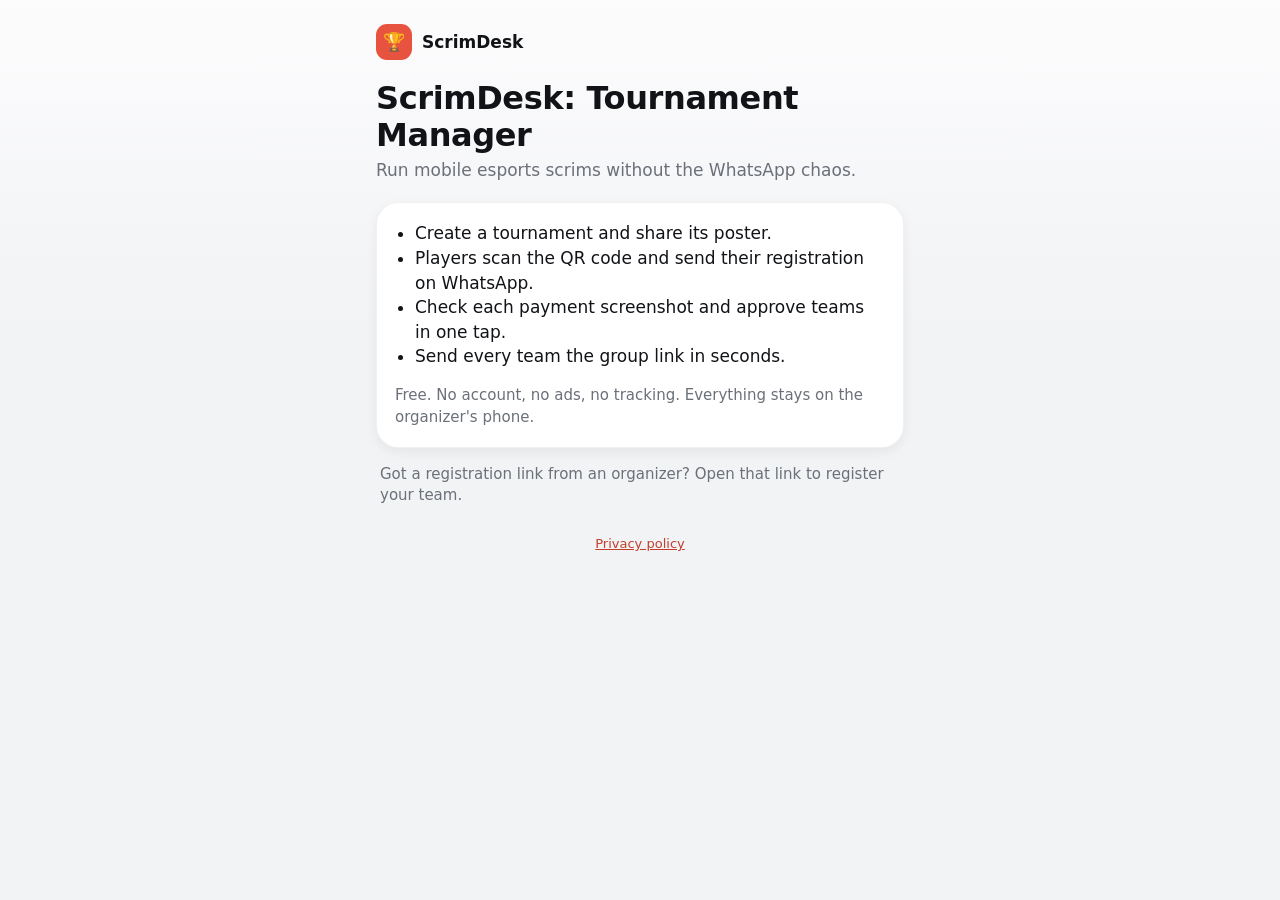
==== index.html @ f74e65cb "Add registrations, import, group link, poster, profile and player web form Android and iOS (shared K" ====
<!doctype html>
<html lang="en">
<head>
  <meta charset="utf-8">
  <meta name="viewport" content="width=device-width, initial-scale=1, viewport-fit=cover">
  <meta name="color-scheme" content="light dark">
  <title>ScrimDesk: Tournament Manager</title>
  <meta name="description" content="Run mobile esports scrims on WhatsApp: posters, registrations, payment checks and group links. Free, offline and private.">
  <link rel="stylesheet" href="style.css">
  <script>
    // A registration link opened without the /r path still reaches the form.
    if (/[?#&]d=/.test(location.search + location.hash)) location.replace('r' + location.search + location.hash);
  </script>
</head>
<body>
<main>
  <div class="brand" aria-hidden="true"><span class="brand-icon">🏆</span>ScrimDesk</div>
  <h1>ScrimDesk: Tournament Manager</h1>
  <p class="muted">Run mobile esports scrims without the WhatsApp chaos.</p>

  <section class="card" style="margin-top:20px">
    <ul class="steps" style="padding-left:20px;margin:0">
      <li>Create a tournament and share its poster.</li>
      <li>Players scan the QR code and send their registration on WhatsApp.</li>
      <li>Check each payment screenshot and approve teams in one tap.</li>
      <li>Send every team the group link in seconds.</li>
    </ul>
    <p class="muted small" style="margin-top:16px">Free. No account, no ads, no tracking. Everything stays on the organizer's phone.</p>
  </section>

  <p class="note">Got a registration link from an organizer? Open that link to register your team.</p>

  <footer><p><a href="privacy.html">Privacy policy</a></p></footer>
</main>
</body>
</html>
---- style.css ----
/* ScrimDesk player pages. Same tokens as the apps: coral only for highlights, ink for the main action. */
:root {
  --bg: #f2f3f5;
  --bg-top: #fcfcfd;
  --card: #fff;
  --card-border: rgba(17, 19, 23, .06);
  --text: #111317;
  --text-2: #6b7079;
  --fill: #f1f2f4;
  --input-border: rgba(17, 19, 23, .12);
  --ink: #111317;
  --on-ink: #fff;
  --coral: #e8533f;
  --coral-text: #c23f2c;
  --coral-tint: rgba(232, 83, 63, .12);
  --success: #1b7f46;
  --success-tint: rgba(27, 127, 70, .12);
  --shadow: 0 4px 12px rgba(17, 19, 23, .06);
  --r-card: 22px;
  --r-field: 14px;
  --r-chip: 10px;
}

@media (prefers-color-scheme: dark) {
  :root {
    --bg: #0f1013;
    --bg-top: #16181c;
    --card: #1a1c21;
    --card-border: rgba(255, 255, 255, .07);
    --text: #f2f3f5;
    --text-2: #9ba1aa;
    --fill: #24272d;
    --input-border: rgba(255, 255, 255, .14);
    --ink: #f2f3f5;
    --on-ink: #111317;
    --coral-text: #ff7a66;
    --coral-tint: rgba(232, 83, 63, .18);
    --success: #3dbe74;
    --success-tint: rgba(61, 190, 116, .18);
    --shadow: none;
  }
}

* { box-sizing: border-box; }

html { -webkit-text-size-adjust: 100%; }

body {
  margin: 0;
  min-height: 100vh;
  background: var(--bg) linear-gradient(var(--bg-top), var(--bg)) no-repeat;
  background-size: 100% 320px;
  color: var(--text);
  font: 17px/1.45 system-ui, -apple-system, "Segoe UI", Roboto, sans-serif;
  font-variant-numeric: tabular-nums;
}

main {
  max-width: 560px;
  margin: 0 auto;
  padding: 24px 16px 40px;
}

h1 { font-size: 32px; line-height: 1.15; letter-spacing: -.012em; margin: 0 0 4px; }
h2 { font-size: 22px; line-height: 1.25; margin: 0; }
h3 { font-size: 17px; margin: 20px 0 4px; }
p { margin: 0; }

.muted { color: var(--text-2); }
.small { font-size: 15px; }
.tiny { font-size: 13px; }
.stack > * + * { margin-top: 16px; }

.brand { display: flex; align-items: center; gap: 10px; margin-bottom: 20px; font-weight: 600; }
.brand-icon {
  width: 36px; height: 36px; border-radius: 11px; background: var(--coral); color: #fff;
  display: grid; place-items: center; font-size: 18px;
}

.card {
  background: var(--card);
  border: 1px solid var(--card-border);
  border-radius: var(--r-card);
  box-shadow: var(--shadow);
  padding: 18px;
}

.pill {
  display: inline-block; padding: 4px 12px; border-radius: 999px;
  background: var(--coral-tint); color: var(--coral-text); font-weight: 600; font-size: 15px;
}

.facts { display: grid; grid-template-columns: 1.4fr 1fr .8fr; gap: 8px; margin-top: 16px; }
.fact { background: var(--fill); border-radius: var(--r-chip); padding: 10px; min-width: 0; }
.fact b { display: block; font-size: 17px; white-space: nowrap; }
.fact span { font-size: 13px; color: var(--text-2); }

.note { margin: 16px 4px; font-size: 15px; color: var(--text-2); }

label, .label { display: block; font-size: 15px; font-weight: 500; color: var(--text-2); margin: 0 0 8px 2px; }
.req { color: var(--coral); }
.field + .field { margin-top: 18px; }

input[type=text], input[type=tel] {
  width: 100%; min-height: 52px; padding: 0 16px;
  border: 1px solid var(--input-border); border-radius: var(--r-field);
  background: var(--card); color: var(--text); font: inherit;
}
input:focus { outline: none; border: 1.5px solid var(--ink); }
input[aria-invalid=true] { border: 1.5px solid var(--coral); }

.prefixed {
  display: flex; align-items: center; min-height: 52px; padding-left: 16px;
  border: 1px solid var(--input-border); border-radius: var(--r-field); background: var(--card);
}
.prefixed:focus-within { border: 1.5px solid var(--ink); }
.prefixed.invalid { border: 1.5px solid var(--coral); }
.prefixed span { color: var(--text-2); padding-right: 12px; border-right: 1px solid var(--input-border); }
.prefixed input { border: 0; min-height: 50px; }
.prefixed input:focus { border: 0; }

.uids { display: grid; grid-template-columns: 1fr 1fr; gap: 10px; }

.error { color: var(--coral-text); font-size: 13px; margin: 6px 0 0 4px; }
.error:empty { display: none; }

.pay { display: flex; align-items: center; gap: 12px; }
.pay div { flex: 1; min-width: 0; }
.pay b { display: block; font-size: 20px; overflow-wrap: anywhere; }

.drop {
  display: flex; flex-direction: column; align-items: center; justify-content: center; gap: 4px;
  min-height: 150px; padding: 16px; border: 1.5px dashed var(--input-border); border-radius: 18px;
  text-align: center; cursor: pointer;
}
.drop.invalid { border-color: var(--coral); }
.drop:focus-within { border-color: var(--ink); }
.drop input { position: absolute; width: 1px; height: 1px; opacity: 0; }
.drop img { max-width: 100%; max-height: 260px; border-radius: 12px; }

button, .button {
  display: inline-flex; align-items: center; justify-content: center; gap: 8px;
  min-height: 52px; padding: 0 24px; border-radius: 999px; border: 0;
  font: 600 17px/1 system-ui, -apple-system, "Segoe UI", Roboto, sans-serif; cursor: pointer; text-decoration: none;
}
.primary { width: 100%; background: var(--ink); color: var(--on-ink); box-shadow: 0 4px 12px rgba(17, 19, 23, .12); }
.secondary { background: var(--card); color: var(--text); border: 1px solid var(--input-border); }
.small-button { min-height: 44px; padding: 0 16px; font-size: 15px; }
button:disabled { opacity: .5; cursor: default; }
button:focus-visible, .button:focus-visible, a:focus-visible { outline: 2px solid var(--coral); outline-offset: 2px; }

.check {
  width: 64px; height: 64px; border-radius: 50%; margin: 8px auto 16px;
  display: grid; place-items: center; background: var(--success-tint); color: var(--success); font-size: 30px;
}
.center { text-align: center; }

ol.steps { padding-left: 20px; margin: 12px 0 0; }
ol.steps li + li { margin-top: 6px; }

footer { margin-top: 28px; text-align: center; font-size: 13px; color: var(--text-2); }
footer a, a { color: var(--coral-text); }

[hidden] { display: none !important; }

@media (prefers-reduced-motion: no-preference) {
  .primary:active { transform: scale(.98); }
}
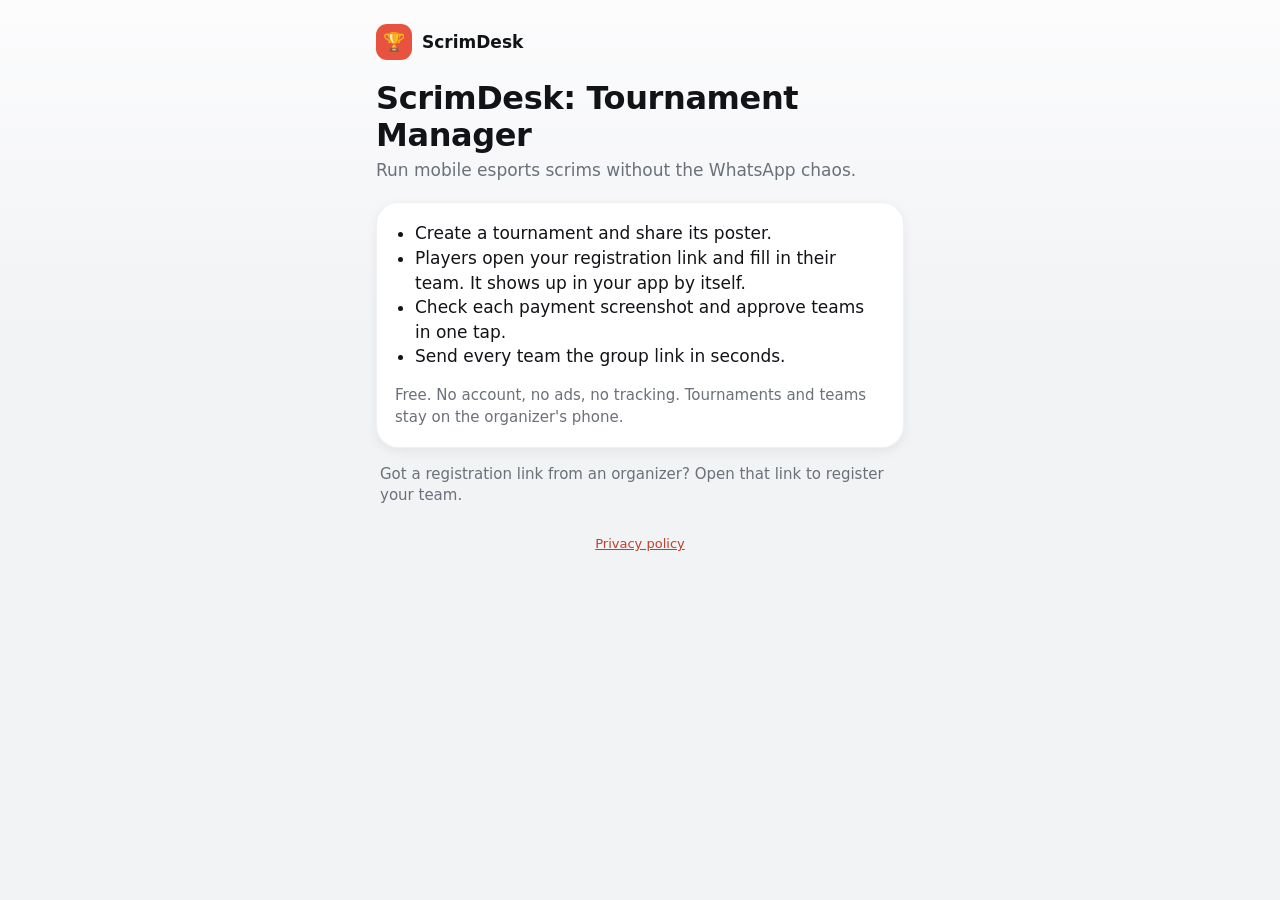
==== commit 91bb8e58: "Replace WhatsApp import with online registrations via Firebase - Web form saves registrations to Clo" ====
--- a/index.html
+++ b/index.html
@@ -5,8 +5,8 @@
   <meta name="viewport" content="width=device-width, initial-scale=1, viewport-fit=cover">
   <meta name="color-scheme" content="light dark">
   <title>ScrimDesk: Tournament Manager</title>
-  <meta name="description" content="Run mobile esports scrims on WhatsApp: posters, registrations, payment checks and group links. Free, offline and private.">
-  <link rel="stylesheet" href="style.css">
+  <meta name="description" content="Run mobile esports scrims: posters, online registrations, payment checks and WhatsApp group links. Free and private.">
+  <link rel="stylesheet" href="style.css?v=2">
   <script>
     // A registration link opened without the /r path still reaches the form.
     if (/[?#&]d=/.test(location.search + location.hash)) location.replace('r' + location.search + location.hash);
@@ -21,11 +21,11 @@
   <section class="card" style="margin-top:20px">
     <ul class="steps" style="padding-left:20px;margin:0">
       <li>Create a tournament and share its poster.</li>
-      <li>Players scan the QR code and send their registration on WhatsApp.</li>
+      <li>Players open your registration link and fill in their team. It shows up in your app by itself.</li>
       <li>Check each payment screenshot and approve teams in one tap.</li>
       <li>Send every team the group link in seconds.</li>
     </ul>
-    <p class="muted small" style="margin-top:16px">Free. No account, no ads, no tracking. Everything stays on the organizer's phone.</p>
+    <p class="muted small" style="margin-top:16px">Free. No account, no ads, no tracking. Tournaments and teams stay on the organizer's phone.</p>
   </section>
 
   <p class="note">Got a registration link from an organizer? Open that link to register your team.</p>
--- a/style.css
+++ b/style.css
@@ -64,6 +64,7 @@
 h1 { font-size: 32px; line-height: 1.15; letter-spacing: -.012em; margin: 0 0 4px; }
 h2 { font-size: 22px; line-height: 1.25; margin: 0; }
 h3 { font-size: 17px; margin: 20px 0 4px; }
+#pay-info[hidden] + h3 { margin-top: 0; }
 p { margin: 0; }
 
 .muted { color: var(--text-2); }
@@ -90,8 +91,9 @@
   background: var(--coral-tint); color: var(--coral-text); font-weight: 600; font-size: 15px;
 }
 
-.facts { display: grid; grid-template-columns: 1.4fr 1fr .8fr; gap: 8px; margin-top: 16px; }
-.fact { background: var(--fill); border-radius: var(--r-chip); padding: 10px; min-width: 0; }
+.facts { display: flex; gap: 8px; margin-top: 16px; }
+.fact { flex: 1 1 0; background: var(--fill); border-radius: var(--r-chip); padding: 10px; min-width: 0; }
+#prize-fact { flex-grow: 1.4; }
 .fact b { display: block; font-size: 17px; white-space: nowrap; }
 .fact span { font-size: 13px; color: var(--text-2); }
 
@@ -119,7 +121,22 @@
 .prefixed input { border: 0; min-height: 50px; }
 .prefixed input:focus { border: 0; }
 
-.uids { display: grid; grid-template-columns: 1fr 1fr; gap: 10px; }
+.card-title { font-size: 17px; margin: 0 0 14px 2px; }
+.optional { font-weight: 400; font-size: 13px; color: var(--text-2); }
+.hint { font-size: 13px; color: var(--text-2); margin: 6px 0 0 4px; }
+
+.players { display: grid; gap: 10px; }
+.player { display: grid; grid-template-columns: 1.2fr 1fr; gap: 10px; }
+
+.logo-row { display: flex; align-items: center; gap: 12px; }
+.logo-row .muted { flex: 1; min-width: 0; }
+.logo-tile {
+  position: relative; flex: none; width: 64px; height: 64px; margin: 0; border-radius: 16px; overflow: hidden;
+  display: grid; place-items: center; background: var(--fill); color: var(--text); font-size: 28px; cursor: pointer;
+}
+.logo-tile:focus-within { outline: 2px solid var(--coral); outline-offset: 2px; }
+.logo-tile input { position: absolute; width: 1px; height: 1px; opacity: 0; }
+.logo-tile img { width: 100%; height: 100%; object-fit: cover; }
 
 .error { color: var(--coral-text); font-size: 13px; margin: 6px 0 0 4px; }
 .error:empty { display: none; }
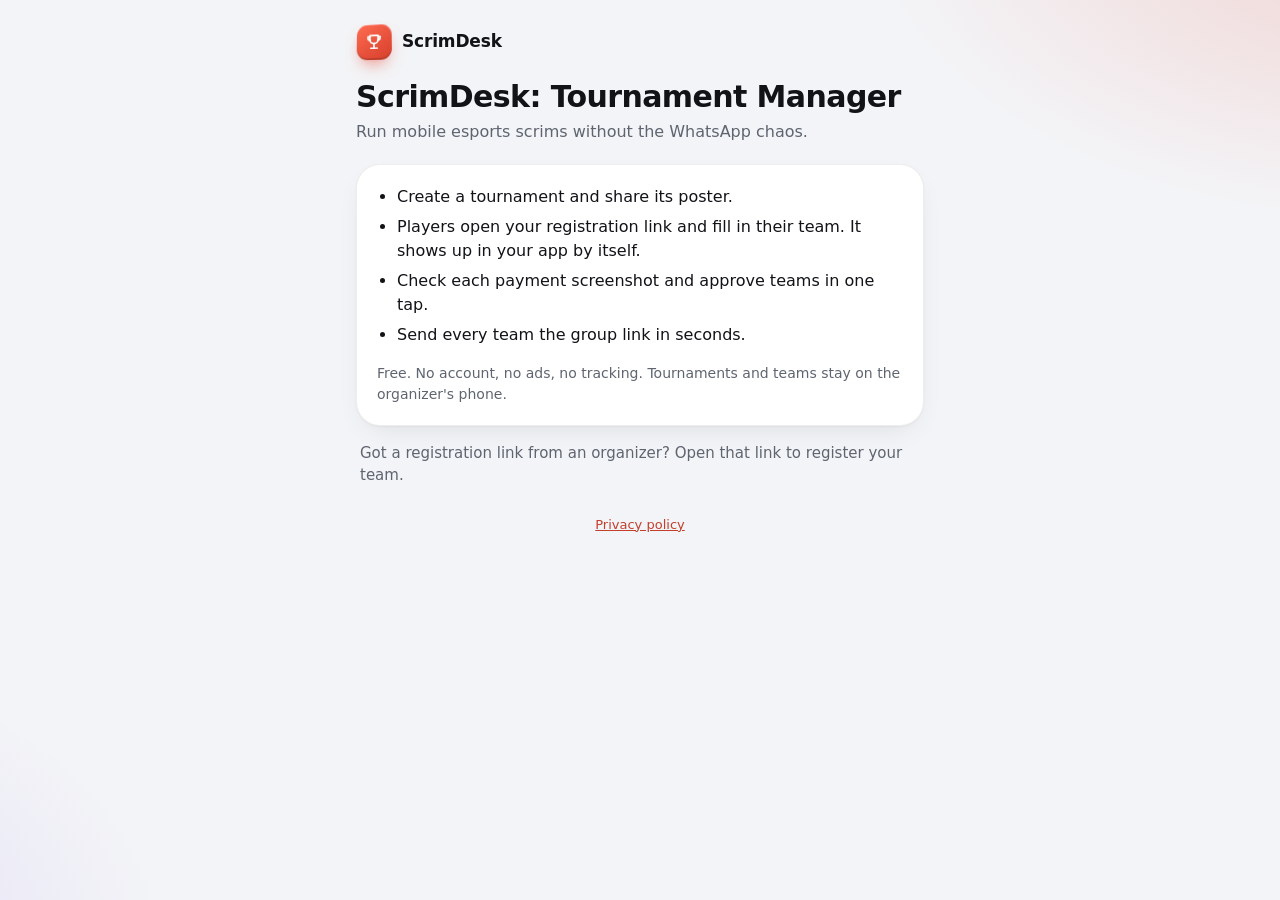
==== commit ab7df9d6: "Redesign the web form and share short registration links Web form: 3D tournament ticket that tilts w" ====
--- a/index.html
+++ b/index.html
@@ -6,15 +6,15 @@
   <meta name="color-scheme" content="light dark">
   <title>ScrimDesk: Tournament Manager</title>
   <meta name="description" content="Run mobile esports scrims: posters, online registrations, payment checks and WhatsApp group links. Free and private.">
-  <link rel="stylesheet" href="style.css?v=2">
+  <link rel="stylesheet" href="style.css?v=4">
   <script>
     // A registration link opened without the /r path still reaches the form.
-    if (/[?#&]d=/.test(location.search + location.hash)) location.replace('r' + location.search + location.hash);
+    if (/[?#&][dt]=/.test(location.search + location.hash)) location.replace('r' + location.search + location.hash);
   </script>
 </head>
 <body>
 <main>
-  <div class="brand" aria-hidden="true"><span class="brand-icon">🏆</span>ScrimDesk</div>
+  <div class="brand" aria-hidden="true"><span class="brand-icon"><svg viewBox="0 0 24 24" width="20" height="20" fill="none" stroke="currentColor" stroke-width="2" stroke-linecap="round" stroke-linejoin="round"><path d="M7 4h10v5a5 5 0 0 1-10 0z"/><path d="M7 5.5H4.5V7a3 3 0 0 0 3 3M17 5.5h2.5V7a3 3 0 0 1-3 3M12 14v5M8 19.5h8"/></svg></span>ScrimDesk</div>
   <h1>ScrimDesk: Tournament Manager</h1>
   <p class="muted">Run mobile esports scrims without the WhatsApp chaos.</p>
 
--- a/style.css
+++ b/style.css
@@ -1,43 +1,60 @@
-/* ScrimDesk player pages. Same tokens as the apps: coral only for highlights, ink for the main action. */
+/* ScrimDesk player pages. Same palette as the apps (coral highlights, ink text), with depth and motion.
+   Motion only moves transform and opacity, and it switches off with prefers-reduced-motion. */
 :root {
-  --bg: #f2f3f5;
-  --bg-top: #fcfcfd;
+  --bg: #f3f4f7;
   --card: #fff;
-  --card-border: rgba(17, 19, 23, .06);
+  --card-border: rgba(17, 19, 23, .07);
   --text: #111317;
-  --text-2: #6b7079;
-  --fill: #f1f2f4;
-  --input-border: rgba(17, 19, 23, .12);
+  --text-2: #5f6570;
+  --fill: #f0f1f4;
+  --field: #f5f6f8;
+  --input-border: rgba(17, 19, 23, .14);
   --ink: #111317;
   --on-ink: #fff;
   --coral: #e8533f;
+  --coral-2: #ff8a3d;
+  --violet: #7b61ff;
   --coral-text: #c23f2c;
   --coral-tint: rgba(232, 83, 63, .12);
   --success: #1b7f46;
   --success-tint: rgba(27, 127, 70, .12);
-  --shadow: 0 4px 12px rgba(17, 19, 23, .06);
-  --r-card: 22px;
+  --shadow-1: 0 1px 2px rgba(17, 19, 23, .04), 0 10px 30px -12px rgba(17, 19, 23, .12);
+  --shadow-2: 0 2px 6px rgba(17, 19, 23, .06), 0 30px 60px -20px rgba(17, 19, 23, .28);
+  --glass: rgba(255, 255, 255, .78);
+  --grid-line: rgba(17, 19, 23, .08);
+  --shape-edge: rgba(232, 83, 63, .5);
+  --shape-face: rgba(232, 83, 63, .08);
+  --blob-a: rgba(232, 83, 63, .22);
+  --blob-b: rgba(123, 97, 255, .16);
+  --r-card: 24px;
   --r-field: 14px;
-  --r-chip: 10px;
+  --ease: cubic-bezier(.2, .8, .2, 1);
 }
 
 @media (prefers-color-scheme: dark) {
   :root {
-    --bg: #0f1013;
-    --bg-top: #16181c;
-    --card: #1a1c21;
+    --bg: #0b0c10;
+    --card: #15171d;
     --card-border: rgba(255, 255, 255, .07);
     --text: #f2f3f5;
-    --text-2: #9ba1aa;
-    --fill: #24272d;
-    --input-border: rgba(255, 255, 255, .14);
+    --text-2: #9aa0aa;
+    --fill: #1f2229;
+    --field: #1a1d23;
+    --input-border: rgba(255, 255, 255, .16);
     --ink: #f2f3f5;
     --on-ink: #111317;
     --coral-text: #ff7a66;
     --coral-tint: rgba(232, 83, 63, .18);
     --success: #3dbe74;
-    --success-tint: rgba(61, 190, 116, .18);
-    --shadow: none;
+    --success-tint: rgba(61, 190, 116, .16);
+    --shadow-1: 0 1px 0 rgba(255, 255, 255, .03) inset, 0 16px 36px -16px rgba(0, 0, 0, .7);
+    --shadow-2: 0 30px 60px -20px rgba(0, 0, 0, .8);
+    --glass: rgba(21, 23, 29, .78);
+    --grid-line: rgba(255, 255, 255, .07);
+    --shape-edge: rgba(255, 122, 102, .55);
+    --shape-face: rgba(232, 83, 63, .1);
+    --blob-a: rgba(232, 83, 63, .26);
+    --blob-b: rgba(123, 97, 255, .22);
   }
 }
 
@@ -48,138 +65,526 @@
 body {
   margin: 0;
   min-height: 100vh;
-  background: var(--bg) linear-gradient(var(--bg-top), var(--bg)) no-repeat;
-  background-size: 100% 320px;
+  background:
+    radial-gradient(900px 520px at 110% -10%, var(--blob-a), transparent 60%),
+    radial-gradient(700px 480px at -20% 105%, var(--blob-b), transparent 60%),
+    var(--bg);
+  background-attachment: fixed;
   color: var(--text);
-  font: 17px/1.45 system-ui, -apple-system, "Segoe UI", Roboto, sans-serif;
+  font: 16px/1.5 system-ui, -apple-system, "Segoe UI", Roboto, sans-serif;
   font-variant-numeric: tabular-nums;
+  -webkit-tap-highlight-color: transparent;
+  overflow-x: hidden;
+  overflow-x: clip;
 }
 
 main {
-  max-width: 560px;
+  position: relative;
+  max-width: 600px;
   margin: 0 auto;
-  padding: 24px 16px 40px;
-}
-
-h1 { font-size: 32px; line-height: 1.15; letter-spacing: -.012em; margin: 0 0 4px; }
-h2 { font-size: 22px; line-height: 1.25; margin: 0; }
+  padding: 8px 16px calc(40px + env(safe-area-inset-bottom));
+}
+
+h1 { font-size: 30px; line-height: 1.12; letter-spacing: -.02em; margin: 0 0 6px; }
+h2 { font-size: 20px; line-height: 1.25; letter-spacing: -.01em; margin: 0; }
 h3 { font-size: 17px; margin: 20px 0 4px; }
-#pay-info[hidden] + h3 { margin-top: 0; }
 p { margin: 0; }
+a { color: var(--coral-text); }
 
 .muted { color: var(--text-2); }
-.small { font-size: 15px; }
-.tiny { font-size: 13px; }
-.stack > * + * { margin-top: 16px; }
-
-.brand { display: flex; align-items: center; gap: 10px; margin-bottom: 20px; font-weight: 600; }
+.small { font-size: 14px; }
+.note { margin: 16px 4px; font-size: 15px; color: var(--text-2); }
+[hidden] { display: none !important; }
+
+/* ---- Background scene ---- */
+
+.scene { position: fixed; inset: 0; z-index: -1; overflow: hidden; pointer-events: none; }
+.blob { position: absolute; width: 70vmax; height: 70vmax; border-radius: 50%; }
+.blob-a { top: -38vmax; right: -30vmax; background: radial-gradient(closest-side, var(--blob-a), transparent); }
+.blob-b { bottom: -40vmax; left: -34vmax; background: radial-gradient(closest-side, var(--blob-b), transparent); }
+
+.floor { position: absolute; left: -50%; right: -50%; bottom: -6vh; height: 55vh; perspective: 420px; }
+.grid {
+  position: absolute; inset: 0;
+  background-image: linear-gradient(var(--grid-line) 1px, transparent 1px), linear-gradient(90deg, var(--grid-line) 1px, transparent 1px);
+  background-size: 52px 52px;
+  transform: rotateX(68deg);
+  transform-origin: 50% 100%;
+  -webkit-mask-image: linear-gradient(to top, #000 0%, transparent 85%);
+  mask-image: linear-gradient(to top, #000 0%, transparent 85%);
+}
+
+.float { position: absolute; perspective: 700px; will-change: transform; }
+.float-1 { top: 64px; right: 7vw; }
+.float-2 { top: 52vh; left: 3vw; }
+.float-3 { top: 26vh; right: -56px; }
+
+.cube { --s: 58px; position: relative; width: var(--s); height: var(--s); transform-style: preserve-3d; transform: rotateX(-24deg) rotateY(32deg); }
+.cube-small { --s: 34px; }
+.cube i {
+  position: absolute; inset: 0; border-radius: 10px;
+  border: 1.5px solid var(--shape-edge);
+  background: linear-gradient(140deg, var(--shape-face), transparent);
+}
+.cube-small i { border-radius: 7px; }
+.cube i:nth-child(1) { transform: translateZ(calc(var(--s) / 2)); }
+.cube i:nth-child(2) { transform: rotateY(180deg) translateZ(calc(var(--s) / 2)); }
+.cube i:nth-child(3) { transform: rotateY(90deg) translateZ(calc(var(--s) / 2)); }
+.cube i:nth-child(4) { transform: rotateY(-90deg) translateZ(calc(var(--s) / 2)); }
+.cube i:nth-child(5) { transform: rotateX(90deg) translateZ(calc(var(--s) / 2)); }
+.cube i:nth-child(6) { transform: rotateX(-90deg) translateZ(calc(var(--s) / 2)); }
+
+.ring {
+  width: 150px; height: 150px; border-radius: 50%;
+  border: 2px solid rgba(123, 97, 255, .4);
+  box-shadow: inset 0 0 0 12px rgba(123, 97, 255, .06), 0 0 30px rgba(123, 97, 255, .12);
+  transform: rotateX(64deg) rotateY(12deg);
+}
+
+/* ---- Top bar ---- */
+
+.topbar {
+  max-width: 600px; margin: 0 auto;
+  padding: calc(14px + env(safe-area-inset-top)) 16px 10px;
+  display: flex; align-items: center; justify-content: space-between; gap: 12px;
+}
+.brand { display: flex; align-items: center; gap: 10px; font-weight: 700; font-size: 17px; letter-spacing: -.01em; }
+main > .brand { margin: 16px 0 20px; }
 .brand-icon {
-  width: 36px; height: 36px; border-radius: 11px; background: var(--coral); color: #fff;
-  display: grid; place-items: center; font-size: 18px;
-}
+  width: 36px; height: 36px; border-radius: 11px; flex: none;
+  display: grid; place-items: center; color: #fff; font-size: 18px;
+  background: linear-gradient(145deg, #ff6b52, #d63f2b);
+  box-shadow: inset 0 1px 0 rgba(255, 255, 255, .35), inset 0 -2px 0 rgba(0, 0, 0, .15), 0 8px 16px -6px rgba(232, 83, 63, .7);
+  transform: perspective(240px) rotateX(10deg) rotateY(-14deg);
+}
+.badge-private {
+  display: inline-flex; align-items: center; gap: 6px; padding: 6px 12px; border-radius: 999px;
+  font-size: 13px; font-weight: 600; color: var(--text-2);
+  background: var(--glass); border: 1px solid var(--card-border);
+}
+
+/* ---- Cards ---- */
 
 .card {
   background: var(--card);
   border: 1px solid var(--card-border);
   border-radius: var(--r-card);
-  box-shadow: var(--shadow);
-  padding: 18px;
-}
+  box-shadow: var(--shadow-1);
+  padding: 20px;
+}
+
+.state { margin-top: 24px; text-align: center; padding: 32px 22px; }
+.retry { margin-top: 20px; }
+
+/* Short links: a ticket-shaped placeholder while the tournament loads */
+.loading { margin-top: 6px; text-align: center; font-size: 14px; }
+.ticket-skeleton {
+  position: relative; height: 236px; margin-bottom: 16px; border-radius: 28px; overflow: hidden;
+  background: linear-gradient(160deg, #1f2129, #0d0e12); box-shadow: 0 34px 60px -26px rgba(17, 19, 23, .5);
+}
+.ticket-skeleton i { position: absolute; left: 20px; height: 14px; border-radius: 8px; background: rgba(255, 255, 255, .1); }
+.ticket-skeleton i:nth-child(1) { top: 22px; width: 120px; height: 32px; border-radius: 999px; }
+.ticket-skeleton i:nth-child(2) { top: 80px; width: 62%; height: 30px; }
+.ticket-skeleton i:nth-child(3) { top: 126px; width: 42%; }
+.ticket-skeleton i:nth-child(4) { top: 168px; right: 20px; height: 48px; border-radius: 14px; }
+.ticket-skeleton::after {
+  content: ""; position: absolute; inset: 0;
+  background: linear-gradient(100deg, transparent 30%, rgba(255, 255, 255, .07) 50%, transparent 70%);
+  transform: translateX(-100%);
+}
+.state h1 { font-size: 26px; }
+.state-icon {
+  width: 60px; height: 60px; margin: 0 auto 16px; border-radius: 18px;
+  display: grid; place-items: center; color: var(--coral-text); background: var(--coral-tint);
+}
+
+/* ---- Tournament ticket (tilts in 3D with the pointer or the phone) ---- */
+
+.ticket-wrap { perspective: 1100px; margin-top: 6px; }
+.ticket {
+  position: relative; color: #fff; border-radius: 28px; padding: 22px 20px 20px;
+  transform: rotateX(var(--rx, 0deg)) rotateY(var(--ry, 0deg));
+  transform-style: preserve-3d;
+}
+.ticket-bg {
+  position: absolute; inset: 0; border-radius: inherit; overflow: hidden;
+  background:
+    radial-gradient(120% 90% at 100% 0%, rgba(232, 83, 63, .62), transparent 55%),
+    radial-gradient(90% 80% at 0% 100%, rgba(123, 97, 255, .42), transparent 60%),
+    linear-gradient(160deg, #1f2129, #0d0e12);
+  box-shadow: 0 34px 60px -26px rgba(17, 19, 23, .65), inset 0 1px 0 rgba(255, 255, 255, .1);
+}
+.ticket-bg::after {
+  content: ""; position: absolute; inset: 0;
+  background: radial-gradient(circle at var(--mx, 30%) var(--my, 0%), rgba(255, 255, 255, .2), transparent 45%);
+}
+.ticket > :not(.ticket-bg) { position: relative; }
+.ticket-top { display: flex; align-items: center; justify-content: space-between; gap: 8px; transform: translateZ(26px); }
+.ticket h1 { margin: 16px 0 6px; font-size: 30px; overflow-wrap: anywhere; transform: translateZ(44px); text-shadow: 0 6px 24px rgba(0, 0, 0, .35); }
+.ticket-when { display: flex; align-items: center; gap: 8px; color: rgba(255, 255, 255, .78); font-size: 15px; transform: translateZ(30px); }
+.ticket-cut { height: 0; margin: 18px -20px 16px; border-top: 1.5px dashed rgba(255, 255, 255, .18); }
+/* The prize gets its own row; fee and registered share the next one (or fill it alone). */
+.facts { display: grid; grid-template-columns: repeat(auto-fit, minmax(118px, 1fr)); gap: 8px; transform: translateZ(34px); }
+.fact {
+  min-width: 0; padding: 10px 12px; border-radius: 14px;
+  background: rgba(255, 255, 255, .07); border: 1px solid rgba(255, 255, 255, .09);
+}
+#prize-fact {
+  grid-column: 1 / -1; display: flex; align-items: center; justify-content: space-between; gap: 12px;
+  background: linear-gradient(120deg, rgba(232, 83, 63, .28), rgba(255, 138, 61, .1));
+  border-color: rgba(255, 138, 61, .3);
+}
+.fact span { display: block; font-size: 11px; font-weight: 600; letter-spacing: .06em; text-transform: uppercase; color: rgba(255, 255, 255, .62); }
+.fact b { display: block; margin-top: 2px; font-size: 18px; overflow-wrap: anywhere; }
+#prize-fact b { margin: 0; font-size: 24px; letter-spacing: -.01em; text-align: right; color: #ffd9c2; }
+/* Alone on its row (no prize or fee): "12 slots left" on the right. */
+.fact-teams { position: relative; }
+.slots-left {
+  position: absolute; right: 12px; top: 50%; transform: translateY(-50%);
+  padding: 5px 11px; border-radius: 999px; font-style: normal; font-size: 13px; font-weight: 600;
+  color: #ffd9c2; background: rgba(232, 83, 63, .22); border: 1px solid rgba(255, 138, 61, .3);
+}
+.slots { height: 6px; margin-top: 14px; border-radius: 999px; background: rgba(255, 255, 255, .12); overflow: hidden; transform: translateZ(20px); }
+.slots i {
+  display: block; height: 100%; width: 0; border-radius: inherit;
+  background: linear-gradient(90deg, var(--coral), var(--coral-2));
+  box-shadow: 0 0 14px rgba(255, 138, 61, .8);
+  transition: width 1.1s var(--ease);
+}
+.ticket-note { margin-top: 12px; font-size: 13px; color: rgba(255, 255, 255, .72); }
 
 .pill {
-  display: inline-block; padding: 4px 12px; border-radius: 999px;
-  background: var(--coral-tint); color: var(--coral-text); font-weight: 600; font-size: 15px;
-}
-
-.facts { display: flex; gap: 8px; margin-top: 16px; }
-.fact { flex: 1 1 0; background: var(--fill); border-radius: var(--r-chip); padding: 10px; min-width: 0; }
-#prize-fact { flex-grow: 1.4; }
-.fact b { display: block; font-size: 17px; white-space: nowrap; }
-.fact span { font-size: 13px; color: var(--text-2); }
-
-.note { margin: 16px 4px; font-size: 15px; color: var(--text-2); }
-
-label, .label { display: block; font-size: 15px; font-weight: 500; color: var(--text-2); margin: 0 0 8px 2px; }
+  display: inline-flex; align-items: center; gap: 7px; padding: 6px 12px; border-radius: 999px;
+  font-weight: 600; font-size: 14px; color: #fff;
+  background: rgba(255, 255, 255, .1); border: 1px solid rgba(255, 255, 255, .14);
+}
+.live {
+  display: inline-flex; align-items: center; gap: 7px; padding: 6px 11px; border-radius: 999px;
+  font-size: 12px; font-weight: 600; color: #a6f0c6; background: rgba(61, 190, 116, .14);
+}
+.live i { width: 7px; height: 7px; border-radius: 50%; background: #3dbe74; }
+
+/* ---- Step bar (sticky) ---- */
+
+.stepper {
+  position: sticky; top: calc(8px + env(safe-area-inset-top)); z-index: 5;
+  margin: 18px 0 14px; padding: 6px;
+  border-radius: 18px; border: 1px solid var(--card-border);
+  background: var(--card);
+  box-shadow: var(--shadow-1);
+}
+@supports ((-webkit-backdrop-filter: blur(1px)) or (backdrop-filter: blur(1px))) {
+  .stepper { background: var(--glass); -webkit-backdrop-filter: saturate(1.6) blur(16px); backdrop-filter: saturate(1.6) blur(16px); }
+}
+.stepper ol { list-style: none; margin: 0; padding: 0; display: grid; grid-template-columns: repeat(4, 1fr); gap: 4px; }
+.stepper a {
+  display: flex; align-items: center; justify-content: center; gap: 6px; min-height: 40px; padding: 0 4px;
+  border-radius: 13px; color: var(--text-2); text-decoration: none; font-size: 13px; font-weight: 600;
+  transition: background .25s, color .25s;
+}
+.stepper a.current { background: var(--fill); color: var(--text); }
+.stepper .dot {
+  position: relative; flex: none; width: 21px; height: 21px; border-radius: 50%;
+  display: grid; place-items: center; font-size: 11.5px; font-weight: 700;
+  color: var(--text-2); background: var(--fill); border: 1px solid var(--input-border);
+  transition: background .3s, color .3s, border-color .3s, transform .4s var(--ease);
+}
+.stepper a.current .dot { color: var(--on-ink); background: var(--ink); border-color: var(--ink); }
+.stepper a.done .dot { color: transparent; background: var(--success); border-color: var(--success); transform: rotateY(360deg); }
+.stepper a.done .dot::after {
+  content: ""; position: absolute; width: 9px; height: 5px; margin-top: -2px;
+  border: solid #fff; border-width: 0 0 2px 2px; transform: rotate(-45deg);
+}
+.stepper-bar { height: 3px; margin: 6px 8px 2px; border-radius: 999px; background: var(--fill); overflow: hidden; }
+.stepper-bar i { display: block; height: 100%; width: 0; border-radius: inherit; background: linear-gradient(90deg, var(--coral), var(--coral-2)); transition: width .6s var(--ease); }
+@media (max-width: 360px) {
+  .stepper a:not(.current) .step-label { display: none; }
+}
+
+/* ---- Form sections ---- */
+
+.step + .step, .step + .submit { margin-top: 14px; }
+.step, input, .drop { scroll-margin-top: 110px; }
+.step-head { display: flex; align-items: center; gap: 12px; margin-bottom: 18px; }
+.step-head p { margin-top: 2px; font-size: 14px; color: var(--text-2); }
+.step-head h2 { font-size: 19px; }
+.step-num {
+  flex: none; width: 38px; height: 38px; border-radius: 12px;
+  display: grid; place-items: center; font-weight: 800; font-size: 16px; color: #fff;
+  background: linear-gradient(145deg, #2c2f38, #111317);
+  box-shadow: inset 0 1px 0 rgba(255, 255, 255, .14), inset 0 -2px 0 rgba(0, 0, 0, .25), 0 8px 14px -8px rgba(17, 19, 23, .6);
+  transform: perspective(200px) rotateX(8deg) rotateY(-10deg);
+  transition: background .4s, transform .6s var(--ease);
+}
+@media (prefers-color-scheme: dark) {
+  .step-num { background: linear-gradient(145deg, #ff6b52, #c83a27); box-shadow: inset 0 1px 0 rgba(255, 255, 255, .25), inset 0 -2px 0 rgba(0, 0, 0, .2), 0 8px 16px -8px rgba(232, 83, 63, .7); }
+}
+.step.complete .step-num { background: linear-gradient(145deg, #3dd68c, #1b7f46); transform: perspective(200px) rotateY(350deg); }
+
+.field + .field { margin-top: 18px; }
+label, .label { display: block; margin: 0 0 8px 2px; font-size: 14px; font-weight: 600; color: var(--text); }
 .req { color: var(--coral); }
-.field + .field { margin-top: 18px; }
-
-input[type=text], input[type=tel] {
+.optional {
+  display: inline-block; margin-left: 6px; padding: 2px 8px; border-radius: 999px; vertical-align: 2px;
+  font-size: 11.5px; font-weight: 600; letter-spacing: .01em; color: var(--text-2); background: var(--fill);
+}
+.hint { font-size: 13px; color: var(--text-2); margin: 6px 0 0 4px; }
+.error { color: var(--coral-text); font-size: 13px; font-weight: 500; margin: 6px 0 0 4px; }
+.error:empty { display: none; }
+
+input[type=text], input[type=tel], input[type=search] {
   width: 100%; min-height: 52px; padding: 0 16px;
-  border: 1px solid var(--input-border); border-radius: var(--r-field);
-  background: var(--card); color: var(--text); font: inherit;
-}
-input:focus { outline: none; border: 1.5px solid var(--ink); }
-input[aria-invalid=true] { border: 1.5px solid var(--coral); }
+  border: 1.5px solid transparent; border-radius: var(--r-field);
+  background: var(--field); color: var(--text); font: inherit; font-size: 16px;
+  transition: border-color .2s, box-shadow .2s, background .2s;
+  -webkit-appearance: none; appearance: none;
+}
+input::placeholder { color: var(--text-2); opacity: .7; }
+input:hover { border-color: var(--input-border); }
+input:focus { outline: none; border-color: var(--coral); background: var(--card); box-shadow: 0 0 0 4px var(--coral-tint); }
+input[aria-invalid=true] { border-color: var(--coral); }
 
 .prefixed {
-  display: flex; align-items: center; min-height: 52px; padding-left: 16px;
-  border: 1px solid var(--input-border); border-radius: var(--r-field); background: var(--card);
-}
-.prefixed:focus-within { border: 1.5px solid var(--ink); }
-.prefixed.invalid { border: 1.5px solid var(--coral); }
-.prefixed span { color: var(--text-2); padding-right: 12px; border-right: 1px solid var(--input-border); }
-.prefixed input { border: 0; min-height: 50px; }
-.prefixed input:focus { border: 0; }
-
-.card-title { font-size: 17px; margin: 0 0 14px 2px; }
-.optional { font-weight: 400; font-size: 13px; color: var(--text-2); }
-.hint { font-size: 13px; color: var(--text-2); margin: 6px 0 0 4px; }
-
-.players { display: grid; gap: 10px; }
-.player { display: grid; grid-template-columns: 1.2fr 1fr; gap: 10px; }
-
-.logo-row { display: flex; align-items: center; gap: 12px; }
+  display: flex; align-items: stretch; border: 1.5px solid transparent; border-radius: var(--r-field);
+  background: var(--field); transition: border-color .2s, box-shadow .2s, background .2s;
+}
+.prefixed:hover { border-color: var(--input-border); }
+.prefixed:focus-within { border-color: var(--coral); background: var(--card); box-shadow: 0 0 0 4px var(--coral-tint); }
+.prefixed.invalid { border-color: var(--coral); }
+.prefixed input, .prefixed input:hover, .prefixed input:focus { border: 0; background: transparent; box-shadow: none; min-width: 0; }
+.cc {
+  flex: none; display: inline-flex; align-items: center; gap: 6px; min-height: 52px; padding: 0 10px 0 14px;
+  border: 0; border-right: 1px solid var(--input-border); border-radius: var(--r-field) 0 0 var(--r-field);
+  background: transparent; color: var(--text); font: 600 16px/1 system-ui, -apple-system, "Segoe UI", Roboto, sans-serif; cursor: pointer;
+}
+.cc:hover { background: var(--fill); }
+.cc svg { color: var(--text-2); }
+.cc-flag { font-size: 20px; line-height: 1; }
+.cc-flag:empty { display: none; }
+
+.players { display: grid; gap: 10px; counter-reset: player; }
+.player { display: grid; grid-template-columns: 30px 1.2fr 1fr; gap: 8px; align-items: center; }
+.player::before {
+  counter-increment: player; content: counter(player);
+  width: 30px; height: 30px; border-radius: 10px; display: grid; place-items: center;
+  font-size: 13px; font-weight: 700; color: var(--text-2); background: var(--fill);
+}
+.player input { min-height: 48px; padding: 0 12px; }
+.add-row {
+  display: flex; align-items: center; justify-content: center; gap: 8px; width: 100%; min-height: 48px; margin-top: 12px;
+  border: 1.5px dashed var(--input-border); border-radius: var(--r-field); background: transparent;
+  color: var(--text); font: 600 15px/1 system-ui, -apple-system, "Segoe UI", Roboto, sans-serif; cursor: pointer;
+  transition: border-color .2s, background .2s, color .2s;
+}
+.add-row:hover { border-color: var(--coral); color: var(--coral-text); background: var(--coral-tint); }
+
+.logo-row { display: flex; align-items: center; gap: 14px; }
 .logo-row .muted { flex: 1; min-width: 0; }
 .logo-tile {
-  position: relative; flex: none; width: 64px; height: 64px; margin: 0; border-radius: 16px; overflow: hidden;
-  display: grid; place-items: center; background: var(--fill); color: var(--text); font-size: 28px; cursor: pointer;
-}
+  position: relative; flex: none; width: 72px; height: 72px; margin: 0; border-radius: 20px; overflow: hidden;
+  display: grid; place-items: center; color: var(--text-2); cursor: pointer;
+  background: var(--field); border: 1.5px dashed var(--input-border);
+  transition: transform .3s var(--ease), border-color .2s, color .2s;
+}
+.logo-tile:hover { border-color: var(--coral); color: var(--coral-text); transform: perspective(300px) rotateX(8deg) rotateY(-8deg); }
 .logo-tile:focus-within { outline: 2px solid var(--coral); outline-offset: 2px; }
-.logo-tile input { position: absolute; width: 1px; height: 1px; opacity: 0; }
+.logo-tile input, .drop input { position: absolute; width: 1px; height: 1px; opacity: 0; }
 .logo-tile img { width: 100%; height: 100%; object-fit: cover; }
-
-.error { color: var(--coral-text); font-size: 13px; margin: 6px 0 0 4px; }
-.error:empty { display: none; }
-
-.pay { display: flex; align-items: center; gap: 12px; }
-.pay div { flex: 1; min-width: 0; }
-.pay b { display: block; font-size: 20px; overflow-wrap: anywhere; }
+.logo-tile:has(img:not([hidden])) { border-style: solid; }
+
+/* Payment: a small wallet card */
+.pay {
+  position: relative; overflow: hidden; display: flex; align-items: center; gap: 12px; padding: 16px 16px 16px 18px; border-radius: 20px;
+  color: #fff; background: linear-gradient(135deg, #e8533f 0%, #f26b3c 55%, #ff9a4d 100%);
+  box-shadow: inset 0 1px 0 rgba(255, 255, 255, .3), 0 18px 30px -16px rgba(232, 83, 63, .8);
+}
+.pay::before, .pay::after { content: ""; position: absolute; border-radius: 50%; background: rgba(255, 255, 255, .12); pointer-events: none; }
+.pay::before { width: 170px; height: 170px; right: -60px; top: -90px; }
+.pay::after { width: 110px; height: 110px; right: 40px; bottom: -80px; }
+.pay-text { position: relative; flex: 1; min-width: 0; }
+.pay-method { display: block; font-size: 13px; font-weight: 600; color: rgba(255, 255, 255, .86); }
+.pay b { display: block; margin-top: 2px; font-size: 22px; letter-spacing: .02em; overflow-wrap: anywhere; }
+.copy {
+  position: relative; display: inline-flex; align-items: center; gap: 6px; min-height: 40px; padding: 0 14px;
+  border-radius: 999px; border: 1px solid rgba(255, 255, 255, .4); background: rgba(255, 255, 255, .18);
+  color: #fff; font: 600 14px/1 system-ui, -apple-system, "Segoe UI", Roboto, sans-serif; cursor: pointer;
+}
+.copy:hover { background: rgba(255, 255, 255, .28); }
+.shot-label { margin-top: 18px; }
+#pay-info[hidden] + .shot-label { margin-top: 0; }
 
 .drop {
-  display: flex; flex-direction: column; align-items: center; justify-content: center; gap: 4px;
-  min-height: 150px; padding: 16px; border: 1.5px dashed var(--input-border); border-radius: 18px;
-  text-align: center; cursor: pointer;
-}
+  position: relative; display: flex; flex-direction: column; align-items: center; justify-content: center; gap: 10px;
+  min-height: 172px; padding: 20px; border-radius: 20px; text-align: center; cursor: pointer;
+  border: 1.5px dashed var(--input-border); background: var(--field);
+  transition: border-color .2s, background .2s;
+}
+.drop:hover { border-color: var(--coral); background: var(--coral-tint); }
+.drop:focus-within { border-color: var(--coral); box-shadow: 0 0 0 4px var(--coral-tint); }
 .drop.invalid { border-color: var(--coral); }
-.drop:focus-within { border-color: var(--ink); }
-.drop input { position: absolute; width: 1px; height: 1px; opacity: 0; }
-.drop img { max-width: 100%; max-height: 260px; border-radius: 12px; }
-
-button, .button {
+.drop.has-image { border-style: solid; border-color: var(--success); background: var(--success-tint); }
+.drop.has-image .drop-icon { display: none; }
+.drop-icon {
+  width: 56px; height: 56px; border-radius: 18px; display: grid; place-items: center;
+  color: var(--coral); background: var(--card); box-shadow: var(--shadow-1);
+}
+.drop img { max-width: 100%; max-height: 300px; border-radius: 14px; box-shadow: var(--shadow-2); }
+#drop-text b { display: block; font-size: 16px; }
+.drop-sub { display: block; margin-top: 2px; font-size: 13px; color: var(--text-2); }
+
+/* ---- Buttons ---- */
+
+.button, .secondary {
   display: inline-flex; align-items: center; justify-content: center; gap: 8px;
   min-height: 52px; padding: 0 24px; border-radius: 999px; border: 0;
   font: 600 17px/1 system-ui, -apple-system, "Segoe UI", Roboto, sans-serif; cursor: pointer; text-decoration: none;
 }
-.primary { width: 100%; background: var(--ink); color: var(--on-ink); box-shadow: 0 4px 12px rgba(17, 19, 23, .12); }
 .secondary { background: var(--card); color: var(--text); border: 1px solid var(--input-border); }
-.small-button { min-height: 44px; padding: 0 16px; font-size: 15px; }
-button:disabled { opacity: .5; cursor: default; }
-button:focus-visible, .button:focus-visible, a:focus-visible { outline: 2px solid var(--coral); outline-offset: 2px; }
-
-.check {
-  width: 64px; height: 64px; border-radius: 50%; margin: 8px auto 16px;
-  display: grid; place-items: center; background: var(--success-tint); color: var(--success); font-size: 30px;
-}
-.center { text-align: center; }
-
-ol.steps { padding-left: 20px; margin: 12px 0 0; }
-ol.steps li + li { margin-top: 6px; }
+.small-button { min-height: 40px; padding: 0 16px; font-size: 14px; }
+.primary {
+  position: relative; overflow: hidden; width: 100%; min-height: 58px; font-weight: 700;
+  color: #fff; background: linear-gradient(135deg, #f2614b, #d63f2b);
+  box-shadow: inset 0 1px 0 rgba(255, 255, 255, .3), inset 0 -3px 0 rgba(0, 0, 0, .16), 0 16px 30px -12px rgba(232, 83, 63, .75);
+  transition: transform .15s var(--ease), box-shadow .15s var(--ease), filter .2s;
+}
+.primary::before {
+  content: ""; position: absolute; top: 0; bottom: 0; left: -60%; width: 40%;
+  background: linear-gradient(100deg, transparent, rgba(255, 255, 255, .38), transparent);
+  transform: skewX(-20deg);
+}
+.primary:hover { filter: brightness(1.05); }
+.primary:active { transform: translateY(2px) scale(.99); box-shadow: inset 0 1px 0 rgba(255, 255, 255, .25), inset 0 -1px 0 rgba(0, 0, 0, .16), 0 8px 16px -10px rgba(232, 83, 63, .8); }
+.primary:disabled { cursor: default; filter: saturate(.7); }
+.primary .spinner { display: none; width: 18px; height: 18px; border-radius: 50%; border: 2.5px solid rgba(255, 255, 255, .35); border-top-color: #fff; }
+.primary.loading .spinner { display: inline-block; }
+.primary.loading .send-arrow { display: none; }
+.icon-button {
+  display: grid; place-items: center; width: 40px; height: 40px; border-radius: 50%; border: 0;
+  background: var(--fill); color: var(--text); cursor: pointer;
+}
+button:focus-visible, .button:focus-visible, a:focus-visible, .cc:focus-visible { outline: 2px solid var(--coral); outline-offset: 2px; }
+
+.submit { padding: 8px 2px 0; }
+.submit .error { text-align: center; }
+.fine { margin: 14px 8px 0; text-align: center; font-size: 13px; color: var(--text-2); }
+
+/* ---- Done ---- */
+
+.done { margin-top: 24px; text-align: center; padding: 36px 24px 32px; }
+.done h2 { font-size: 26px; margin-bottom: 8px; }
+.done-badge { width: 104px; height: 104px; margin: 0 auto 20px; perspective: 600px; }
+.coin {
+  width: 100%; height: 100%; border-radius: 50%; display: grid; place-items: center;
+  background: linear-gradient(145deg, #45dc93, #1b7f46);
+  box-shadow: inset 0 3px 0 rgba(255, 255, 255, .35), inset 0 -5px 0 rgba(0, 0, 0, .18), 0 22px 40px -14px rgba(27, 127, 70, .75);
+}
+.coin svg path { stroke-dasharray: 24; stroke-dashoffset: 0; }
+.done-count {
+  display: inline-block; margin-top: 18px; padding: 8px 16px; border-radius: 999px;
+  font-weight: 700; color: var(--success); background: var(--success-tint);
+}
+
+.confetti { position: fixed; inset: 0; z-index: 30; overflow: hidden; pointer-events: none; perspective: 700px; }
+.confetti i { position: absolute; top: -24px; border-radius: 2px; }
+
+/* ---- Country code sheet ---- */
+
+dialog.sheet {
+  width: 100%; max-width: 520px; max-height: min(82vh, 680px); height: min(82vh, 680px);
+  margin: auto auto 0; padding: 0; border: 0; border-radius: 28px 28px 0 0;
+  background: var(--card); color: var(--text); box-shadow: var(--shadow-2);
+  flex-direction: column; overflow: hidden;
+}
+dialog.sheet[open] { display: flex; }
+dialog.sheet::backdrop { background: rgba(8, 9, 12, .5); }
+@media (min-width: 640px) {
+  dialog.sheet { margin: auto; border-radius: 24px; height: min(76vh, 640px); }
+  .grabber { display: none; }
+}
+.grabber { width: 40px; height: 5px; margin: 10px auto 0; border-radius: 999px; background: var(--input-border); flex: none; }
+.sheet-head { display: flex; align-items: center; justify-content: space-between; padding: 14px 16px 10px 22px; flex: none; }
+.search { position: relative; margin: 0 16px 8px; flex: none; }
+.search svg { position: absolute; left: 14px; top: 50%; transform: translateY(-50%); color: var(--text-2); }
+.search input { padding-left: 42px; }
+.search input::-webkit-search-cancel-button { -webkit-appearance: none; }
+.cc-list {
+  list-style: none; margin: 0; padding: 4px 8px calc(16px + env(safe-area-inset-bottom));
+  overflow-y: auto; flex: 1; overscroll-behavior: contain;
+}
+.cc-list button {
+  width: 100%; display: flex; align-items: center; gap: 14px; min-height: 52px; padding: 0 14px;
+  border: 0; border-radius: 14px; background: transparent; color: var(--text); text-align: left; cursor: pointer;
+  font: 16px/1.3 system-ui, -apple-system, "Segoe UI", Roboto, sans-serif;
+}
+.cc-list button:hover { background: var(--fill); }
+.cc-list button[aria-selected=true] { background: var(--coral-tint); font-weight: 600; }
+.cc-list .flag { width: 28px; flex: none; font-size: 22px; text-align: center; }
+.cc-list .name { flex: 1; min-width: 0; overflow: hidden; text-overflow: ellipsis; white-space: nowrap; }
+.cc-list .code { color: var(--text-2); }
+.cc-empty { padding: 28px; text-align: center; color: var(--text-2); }
+
+/* ---- Other pages ---- */
+
+ol.steps, ul.steps { padding-left: 20px; margin: 12px 0 0; }
+.steps li + li { margin-top: 6px; }
 
 footer { margin-top: 28px; text-align: center; font-size: 13px; color: var(--text-2); }
-footer a, a { color: var(--coral-text); }
-
-[hidden] { display: none !important; }
+footer p + p { margin-top: 6px; }
+
+/* ---- Motion ---- */
+
+.js .reveal { opacity: 0; transform: perspective(1000px) rotateX(12deg) translateY(30px) scale(.98); transform-origin: 50% 0; }
+.js .reveal.in { opacity: 1; transform: none; transition: opacity .7s var(--ease), transform .9s var(--ease); }
 
 @media (prefers-reduced-motion: no-preference) {
-  .primary:active { transform: scale(.98); }
-}
+  html { scroll-behavior: smooth; }
+  .blob-a { animation: drift 20s ease-in-out infinite alternate; }
+  .blob-b { animation: drift 26s ease-in-out infinite alternate-reverse; }
+  .grid { animation: grid-run 5s linear infinite; }
+  .cube { animation: spin 18s linear infinite; }
+  .cube-small { animation-duration: 12s; animation-direction: reverse; }
+  .ring { animation: tumble 16s linear infinite; }
+  .ticket-wrap { animation: rise 1s var(--ease) both, hover 7s 1s ease-in-out infinite alternate; }
+  .live i { animation: pulse 1.8s ease-out infinite; }
+  .primary::before { animation: shimmer 3.4s ease-in-out 1.2s infinite; }
+  .primary.loading .spinner { animation: turn .8s linear infinite; }
+  .drop-icon { animation: bob 3.2s ease-in-out infinite; }
+  .player { animation: pop .4s var(--ease) both; }
+  .state, .done { animation: rise .8s var(--ease) both; }
+  .coin { animation: coin 1.2s var(--ease) both; }
+  .coin svg path { stroke-dashoffset: 24; animation: draw .5s 1s var(--ease) forwards; }
+  .done-count { animation: pop .5s 1.3s var(--ease) both; }
+  .confetti i { animation: fall linear forwards; }
+  .ticket-skeleton::after { animation: sweep 1.4s ease-in-out infinite; }
+  dialog.sheet[open] { animation: sheet-up .38s var(--ease); }
+  dialog.sheet[open]::backdrop { animation: fade .3s ease; }
+  @media (min-width: 640px) { dialog.sheet[open] { animation: zoom-in .3s var(--ease); } }
+}
+
+@keyframes drift { to { transform: translate3d(-6vmax, 5vmax, 0) scale(1.08); } }
+@keyframes grid-run { from { background-position: 0 0; } to { background-position: 0 52px; } }
+@keyframes spin { from { transform: rotateX(-24deg) rotateY(0deg); } to { transform: rotateX(336deg) rotateY(360deg); } }
+@keyframes tumble { from { transform: rotateX(64deg) rotateY(12deg) rotateZ(0deg); } to { transform: rotateX(64deg) rotateY(12deg) rotateZ(360deg); } }
+@keyframes rise { from { opacity: 0; transform: perspective(1000px) rotateX(18deg) translateY(36px) scale(.96); } to { opacity: 1; transform: none; } }
+@keyframes hover { from { transform: translateY(0); } to { transform: translateY(-6px); } }
+@keyframes pulse { 0% { box-shadow: 0 0 0 0 rgba(61, 190, 116, .6); } 100% { box-shadow: 0 0 0 9px rgba(61, 190, 116, 0); } }
+@keyframes shimmer { 0% { left: -60%; } 55%, 100% { left: 130%; } }
+@keyframes turn { to { transform: rotate(360deg); } }
+@keyframes bob { 0%, 100% { transform: translateY(0) rotateX(0deg); } 50% { transform: translateY(-5px) rotateX(12deg); } }
+@keyframes pop { from { opacity: 0; transform: translateY(8px) scale(.97); } to { opacity: 1; transform: none; } }
+@keyframes coin { 0% { opacity: 0; transform: rotateY(-540deg) scale(.3); } 55% { opacity: 1; } 100% { transform: rotateY(0deg) scale(1); } }
+@keyframes draw { to { stroke-dashoffset: 0; } }
+@keyframes fall {
+  0% { opacity: 1; transform: translate3d(0, 0, 0) rotateX(0deg) rotateY(0deg); }
+  85% { opacity: 1; }
+  100% { opacity: 0; transform: translate3d(var(--drift, 0px), 105vh, 0) rotateX(var(--spin, 720deg)) rotateY(var(--spin, 720deg)); }
+}
+@keyframes sheet-up { from { transform: translateY(100%); } to { transform: none; } }
+@keyframes zoom-in { from { opacity: 0; transform: scale(.94); } to { opacity: 1; transform: none; } }
+@keyframes fade { from { opacity: 0; } to { opacity: 1; } }
+@keyframes sweep { to { transform: translateX(100%); } }
+
+@media (prefers-reduced-motion: reduce) {
+  .js .reveal { opacity: 1; transform: none; }
+  .ticket { transform: none !important; }
+}
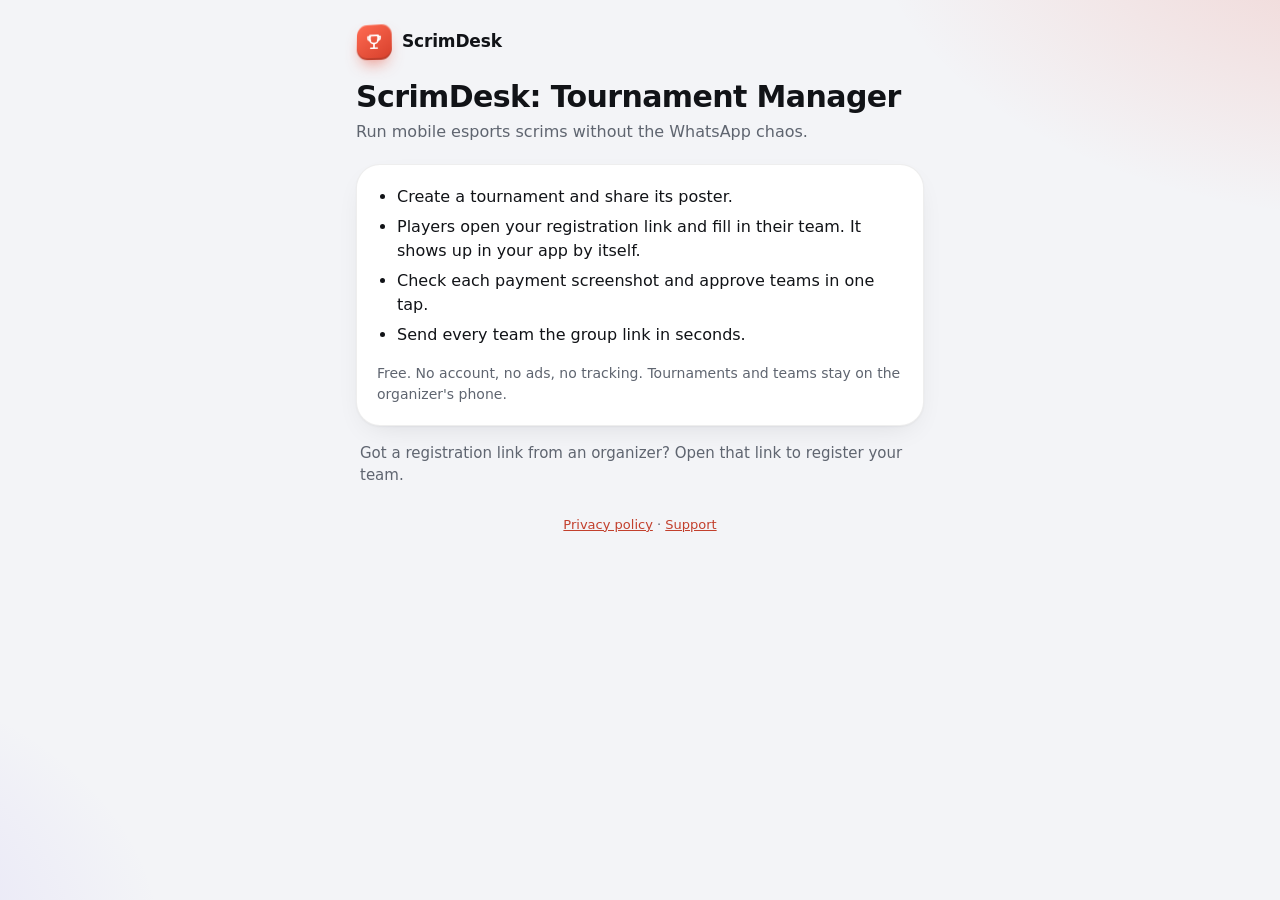
==== commit 3a9ef4c2: "App Store prep: team, privacy manifest, Photos text, support page iOS - Config.xcconfig sets TEAM_ID" ====
--- a/index.html
+++ b/index.html
@@ -6,7 +6,7 @@
   <meta name="color-scheme" content="light dark">
   <title>ScrimDesk: Tournament Manager</title>
   <meta name="description" content="Run mobile esports scrims: posters, online registrations, payment checks and WhatsApp group links. Free and private.">
-  <link rel="stylesheet" href="style.css?v=4">
+  <link rel="stylesheet" href="style.css?v=7">
   <script>
     // A registration link opened without the /r path still reaches the form.
     if (/[?#&][dt]=/.test(location.search + location.hash)) location.replace('r' + location.search + location.hash);
@@ -30,7 +30,7 @@
 
   <p class="note">Got a registration link from an organizer? Open that link to register your team.</p>
 
-  <footer><p><a href="privacy.html">Privacy policy</a></p></footer>
+  <footer><p><a href="privacy.html">Privacy policy</a> · <a href="support.html">Support</a></p></footer>
 </main>
 </body>
 </html>
--- a/style.css
+++ b/style.css
@@ -179,14 +179,13 @@
 /* Short links: a ticket-shaped placeholder while the tournament loads */
 .loading { margin-top: 6px; text-align: center; font-size: 14px; }
 .ticket-skeleton {
-  position: relative; height: 236px; margin-bottom: 16px; border-radius: 28px; overflow: hidden;
+  position: relative; height: 210px; margin-bottom: 16px; border-radius: 28px; overflow: hidden;
   background: linear-gradient(160deg, #1f2129, #0d0e12); box-shadow: 0 34px 60px -26px rgba(17, 19, 23, .5);
 }
 .ticket-skeleton i { position: absolute; left: 20px; height: 14px; border-radius: 8px; background: rgba(255, 255, 255, .1); }
 .ticket-skeleton i:nth-child(1) { top: 22px; width: 120px; height: 32px; border-radius: 999px; }
 .ticket-skeleton i:nth-child(2) { top: 80px; width: 62%; height: 30px; }
-.ticket-skeleton i:nth-child(3) { top: 126px; width: 42%; }
-.ticket-skeleton i:nth-child(4) { top: 168px; right: 20px; height: 48px; border-radius: 14px; }
+.ticket-skeleton i:nth-child(3) { top: 142px; right: 20px; height: 48px; border-radius: 14px; }
 .ticket-skeleton::after {
   content: ""; position: absolute; inset: 0;
   background: linear-gradient(100deg, transparent 30%, rgba(255, 255, 255, .07) 50%, transparent 70%);
@@ -221,7 +220,6 @@
 .ticket > :not(.ticket-bg) { position: relative; }
 .ticket-top { display: flex; align-items: center; justify-content: space-between; gap: 8px; transform: translateZ(26px); }
 .ticket h1 { margin: 16px 0 6px; font-size: 30px; overflow-wrap: anywhere; transform: translateZ(44px); text-shadow: 0 6px 24px rgba(0, 0, 0, .35); }
-.ticket-when { display: flex; align-items: center; gap: 8px; color: rgba(255, 255, 255, .78); font-size: 15px; transform: translateZ(30px); }
 .ticket-cut { height: 0; margin: 18px -20px 16px; border-top: 1.5px dashed rgba(255, 255, 255, .18); }
 /* The prize gets its own row; fee and registered share the next one (or fill it alone). */
 .facts { display: grid; grid-template-columns: repeat(auto-fit, minmax(118px, 1fr)); gap: 8px; transform: translateZ(34px); }
@@ -404,6 +402,7 @@
 .pay-text { position: relative; flex: 1; min-width: 0; }
 .pay-method { display: block; font-size: 13px; font-weight: 600; color: rgba(255, 255, 255, .86); }
 .pay b { display: block; margin-top: 2px; font-size: 22px; letter-spacing: .02em; overflow-wrap: anywhere; }
+.pay-holder { display: block; margin-top: 4px; font-size: 13px; font-weight: 600; color: rgba(255, 255, 255, .9); overflow-wrap: anywhere; }
 .copy {
   position: relative; display: inline-flex; align-items: center; gap: 6px; min-height: 40px; padding: 0 14px;
   border-radius: 999px; border: 1px solid rgba(255, 255, 255, .4); background: rgba(255, 255, 255, .18);
